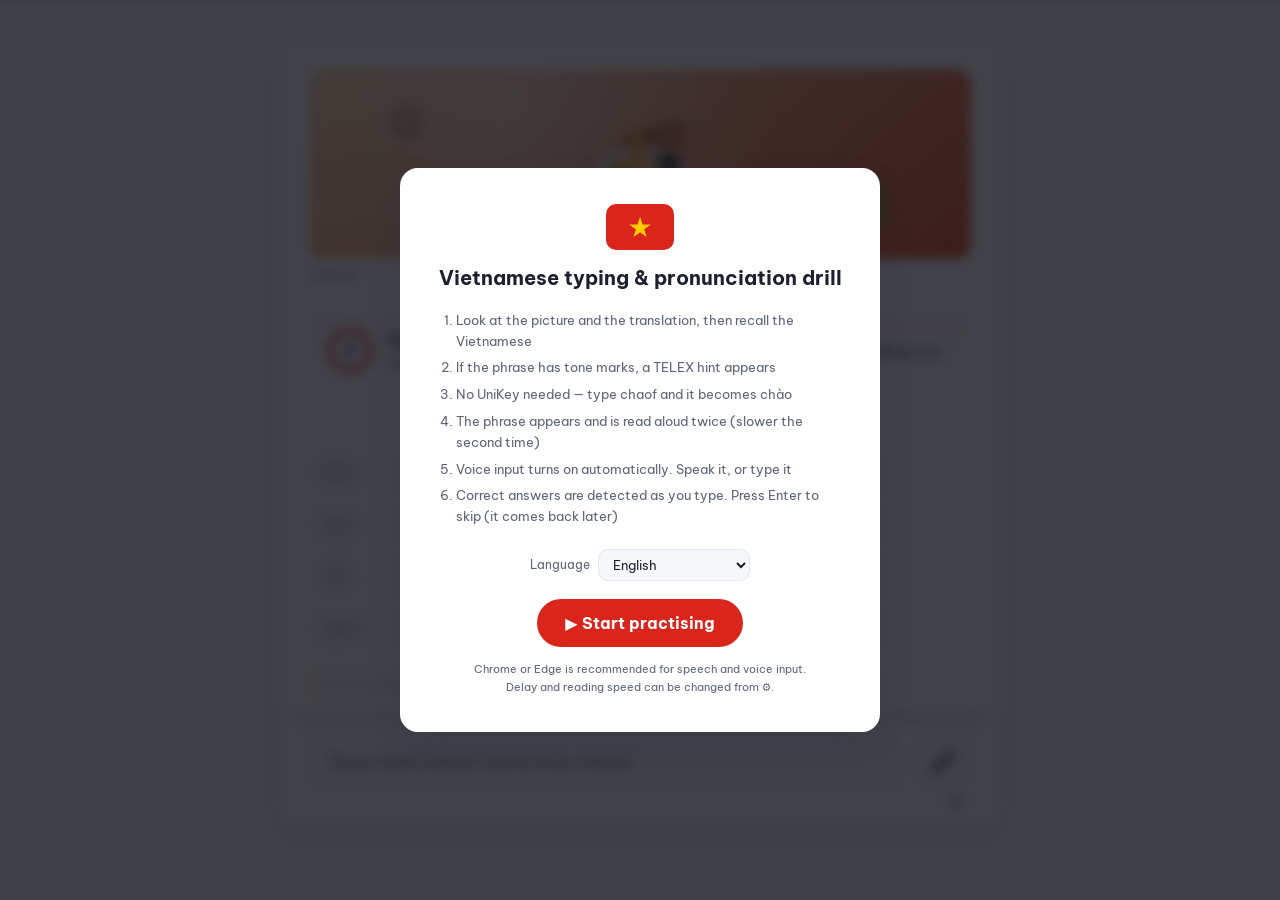
==== index.html @ 2e528f68 "UI と翻訳を11言語に対応し、既定はブラウザの言語から選ぶ 日本語話者以外も使えるようにするため、表示言語を切り替えられるように した。翻訳はベトナム語のフレーズそのものをキーにして引く。  対応言" ====
<!DOCTYPE html>
<html lang="en">
<head>
<meta charset="utf-8">
<meta name="viewport" content="width=device-width, initial-scale=1">
<title>Tiếng Việt Drill</title>
<meta name="description" content="Active-recall practice for Vietnamese phrases: TELEX hints, text-to-speech and voice input. Available in 11 languages.">
<link rel="icon" href="data:image/svg+xml,<svg xmlns='http://www.w3.org/2000/svg' viewBox='0 0 100 100'><rect width='100' height='100' rx='18' fill='%23da251d'/><text x='50' y='72' font-size='72' text-anchor='middle' fill='%23ffcd00'>★</text></svg>">
<link rel="preconnect" href="https://fonts.googleapis.com">
<link rel="preconnect" href="https://fonts.gstatic.com" crossorigin>
<link rel="stylesheet" href="https://fonts.googleapis.com/css2?family=Be+Vietnam+Pro:wght@400;600;700&display=swap">
<link rel="stylesheet" href="styles.css">
</head>
<body>

<div class="progress-track"><div class="progress-bar" id="progressBar"></div></div>

<main class="stage">
  <section class="card" id="card">

    <!-- イメージ画像 -->
    <figure class="art" id="art">
      <div class="art-scene" id="artScene"></div>
      <figcaption class="art-caption" id="artCaption"></figcaption>
    </figure>

    <!-- ベトナム語フレーズ（アクティブリコールのため遅れて表示） -->
    <div class="phrase-zone">
      <div class="recall" id="recall">
        <div class="recall-ring">
          <svg viewBox="0 0 48 48" aria-hidden="true">
            <circle class="ring-bg" cx="24" cy="24" r="20"></circle>
            <circle class="ring-fg" id="ringFg" cx="24" cy="24" r="20"></circle>
          </svg>
          <span class="recall-count" id="recallCount">5</span>
        </div>
        <div class="recall-text">
          <strong data-i18n="recallTitle"></strong>
          <span data-i18n="recallSub"></span>
        </div>
        <button class="ghost-btn" id="btnRevealNow" data-i18n="revealNow"></button>
      </div>

      <p class="phrase" id="phrase" dir="ltr" hidden></p>
    </div>

    <!-- 訳 -->
    <div class="meaning">
      <p class="ja" id="ja"></p>
    </div>

    <!-- 品詞分解 + 説明 -->
    <div class="breakdown blurred" id="breakdown">
      <ul class="words" id="words"></ul>
      <p class="note" id="note"></p>
    </div>

    <!-- 入力（スクロール中は画面下部に貼り付く） -->
    <div class="input-dock">
      <div class="input-row">
        <input id="answer" class="answer" type="text" autocomplete="off" autocorrect="off" dir="ltr"
               autocapitalize="off" spellcheck="false" data-i18n-attr="placeholder:answerPlaceholder,aria-label:answerLabel">
        <button class="mic-btn" id="btnMic" data-i18n-attr="title:micLabel,aria-label:micLabel">🎤</button>
      </div>
      <div class="telex-hint" id="telexHint" dir="ltr" hidden>
        <span class="telex-hint-label">TELEX</span>
        <code class="telex-seq" id="telexSeq"></code>
      </div>
      <div class="input-foot">
        <div class="input-status" id="inputStatus"></div>
        <button class="icon-btn" id="btnSettings" data-i18n-attr="title:settingsLabel,aria-label:settingsLabel">⚙️</button>
      </div>
    </div>

  </section>
</main>

<div class="toasts" id="toasts" aria-live="polite" aria-atomic="false"></div>

<!-- 起動ゲート（音声再生・マイク利用にはユーザー操作が必要） -->
<div class="gate" id="gate">
  <div class="gate-inner">
    <span class="flag gate-mark" aria-hidden="true">★</span>
    <h2 data-i18n="gateTitle"></h2>
    <ol class="gate-steps">
      <li data-i18n="step1"></li>
      <li data-i18n="step2"></li>
      <li data-i18n="step3"></li>
      <li data-i18n="step4"></li>
      <li data-i18n="step5"></li>
      <li data-i18n="step6"></li>
    </ol>
    <label class="gate-lang">
      <span data-i18n="setLang"></span>
      <select id="gateLang"></select>
    </label>
    <button class="primary-btn big" id="btnStart" data-i18n="start"></button>
    <p class="gate-note"><span data-i18n="gateNote1"></span><br><span data-i18n="gateNote2"></span></p>
  </div>
</div>

<!-- 設定ダイアログ -->
<dialog class="sheet" id="settings">
  <form method="dialog">
    <h2 data-i18n="setTitle"></h2>

    <div class="field">
      <span data-i18n="setLang"></span>
      <select id="setLangSelect"></select>
    </div>

    <label class="field">
      <span><span data-i18n="setDelay"></span><em id="lblDelay"></em></span>
      <input type="range" id="setDelay" min="0" max="15" step="1">
    </label>

    <label class="field">
      <span><span data-i18n="setRate1"></span><em id="lblRate1"></em></span>
      <input type="range" id="setRate1" min="0.5" max="1.2" step="0.05">
    </label>

    <label class="field">
      <span><span data-i18n="setRate2"></span><em id="lblRate2"></em></span>
      <input type="range" id="setRate2" min="0.3" max="1" step="0.05">
    </label>

    <label class="check"><input type="checkbox" id="setTelex"> <span data-i18n="setTelex"></span></label>
    <label class="check"><input type="checkbox" id="setAutoSpeak"> <span data-i18n="setAutoSpeak"></span></label>
    <label class="check"><input type="checkbox" id="setAutoListen"> <span data-i18n="setAutoListen"></span></label>
    <label class="check"><input type="checkbox" id="setVoiceAdvance"> <span data-i18n="setVoiceAdvance"></span></label>
    <label class="check"><input type="checkbox" id="setShuffle"> <span data-i18n="setShuffle"></span></label>

    <div class="field">
      <span data-i18n="setVoice"></span>
      <select id="setVoice"></select>
    </div>

    <div class="sheet-actions">
      <button class="ghost-btn" id="btnReset" type="button" data-i18n="reset"></button>
      <button class="primary-btn" value="close" data-i18n="close"></button>
    </div>
  </form>
</dialog>

<script src="js/i18n.js"></script>
<script src="js/telex.js"></script>
<script src="js/data.js"></script>
<script src="js/speech.js"></script>
<script src="js/app.js"></script>
</body>
</html>
---- styles.css ----
:root {
  --bg: #f6f7fb;
  --bg-2: #ffffff;
  --fg: #1c2030;
  --fg-dim: #5b6478;
  --line: #e3e7f0;
  --accent: #da251d;      /* ベトナム国旗の赤 */
  --accent-2: #ffcd00;    /* 星の黄 */
  --ok: #12a37c;
  --ng: #e0393e;
  --warn: #d98324;
  --shadow: 0 12px 30px rgba(24, 32, 60, .10);
  --radius: 18px;
  --pad: clamp(16px, 3vw, 28px);   /* カードの内側余白 */
}

@media (prefers-color-scheme: dark) {
  :root {
    --bg: #12141c;
    --bg-2: #1b1e29;
    --fg: #eef1f8;
    --fg-dim: #a2abc0;
    --line: #2b3040;
    --shadow: 0 12px 30px rgba(0, 0, 0, .45);
  }
}

* { box-sizing: border-box; }
[hidden] { display: none !important; }
/* 入力欄やボタンにも本文のフォントを効かせる（既定だと OS のフォームフォントになる） */
input, button, select, textarea { font-family: inherit; }

html, body {
  margin: 0;
  padding: 0;
  background: var(--bg);
  color: var(--fg);
  /* ベトナム語は Be Vietnam Pro（声調記号の設計が丁寧）、日本語は以降にフォールバック */
  font-family: "Be Vietnam Pro", "Hiragino Sans", "Noto Sans JP", "Yu Gothic UI", system-ui, -apple-system, "Segoe UI", sans-serif;
  line-height: 1.6;
}

/* 国旗マーク（絵文字の国旗は Windows で表示されないため CSS で描く） */
.flag {
  display: inline-flex; align-items: center; justify-content: center;
  background: var(--accent); color: var(--accent-2); line-height: 1;
}
.gate-mark { width: 68px; height: 46px; border-radius: 10px; font-size: 28px; }

.icon-btn {
  border: 1px solid var(--line); background: transparent; color: inherit;
  width: 30px; height: 26px; border-radius: 8px; font-size: 13px; cursor: pointer;
  display: inline-flex; align-items: center; justify-content: center;
}
.icon-btn:hover { background: var(--bg); }

.progress-track { height: 4px; background: var(--line); position: sticky; top: 0; z-index: 19; }
.progress-bar { height: 100%; width: 0; background: linear-gradient(90deg, var(--accent), var(--accent-2)); transition: width .4s ease; }

/* ---------- カード ---------- */
/* 下余白を 0 にすると、最下部まで送っても貼り付いた入力欄の位置がずれない */
.stage { padding: clamp(16px, 4vw, 36px) 16px 0; display: flex; justify-content: center; }
.card {
  width: min(720px, 100%);
  background: var(--bg-2);
  border: 1px solid var(--line);
  border-radius: var(--radius);
  box-shadow: var(--shadow);
  padding: var(--pad);
}
.card.success { box-shadow: 0 0 0 3px rgba(18, 163, 124, .35), var(--shadow); }

/* ---------- イメージ画像 ---------- */
.art { margin: 0 0 18px; }
.art-scene {
  position: relative;
  height: clamp(140px, 26vw, 190px);
  border-radius: 14px;
  background: linear-gradient(140deg, var(--c1, #ddd), var(--c2, #999));
  display: flex; align-items: center; justify-content: center;
  overflow: hidden;
}
.art-scene::after {
  content: ""; position: absolute; inset: 0;
  background: radial-gradient(circle at 30% 20%, rgba(255, 255, 255, .45), transparent 55%);
}
.art-main { font-size: clamp(56px, 12vw, 84px); filter: drop-shadow(0 6px 10px rgba(0, 0, 0, .2)); z-index: 1; }
.art-sub { position: absolute; font-size: clamp(24px, 5vw, 34px); opacity: .75; }
.art-sub-a { top: 14%; left: 12%; animation: float 5s ease-in-out infinite; }
.art-sub-b { bottom: 14%; right: 12%; animation: float 6s ease-in-out infinite reverse; }
@keyframes float { 50% { transform: translateY(-10px); } }
.art-caption { margin: 8px 2px 0; font-size: 11px; color: var(--fg-dim); letter-spacing: .08em; text-transform: uppercase; }

/* ---------- リコール & フレーズ ---------- */
.phrase-zone { min-height: 96px; display: flex; flex-direction: column; justify-content: center; }
.recall {
  display: flex; align-items: center; gap: 14px;
  border: 1px dashed var(--line); border-radius: 14px; padding: 14px 16px;
  background: linear-gradient(180deg, rgba(218, 37, 29, .05), transparent);
}
.recall-ring { position: relative; width: 48px; height: 48px; flex: none; }
.recall-ring svg { width: 48px; height: 48px; transform: rotate(-90deg); }
.ring-bg { fill: none; stroke: var(--line); stroke-width: 4; }
.ring-fg { fill: none; stroke: var(--accent); stroke-width: 4; stroke-linecap: round; }
.recall-count {
  position: absolute; inset: 0; display: flex; align-items: center; justify-content: center;
  font-size: 15px; font-weight: 700; font-variant-numeric: tabular-nums;
}
.recall-text { display: flex; flex-direction: column; flex: 1; }
.recall-text strong { font-size: 15px; }
.recall-text span { font-size: 12px; color: var(--fg-dim); }

.phrase {
  margin: 0; font-size: clamp(26px, 6vw, 40px); font-weight: 700; letter-spacing: .01em;
  white-space: pre-wrap; word-break: break-word; text-align: center;
}
.card.revealed .phrase { animation: pop .45s ease; }
@keyframes pop { from { opacity: 0; transform: translateY(10px) scale(.96); } }
.phrase .pending { color: var(--fg-dim); opacity: .55; }
.phrase .ok { color: var(--ok); }
.phrase .ng { color: var(--ng); text-decoration: underline wavy var(--ng) 1px; }
/* 声調記号だけが違うとき: 文字全体を赤で描き、声調なしの文字を緑で重ねて記号だけ赤く見せる */
.phrase .tone-ng { display: inline-block; position: relative; color: var(--ng); }
.phrase .tone-ng::after {
  content: attr(data-base);
  position: absolute; left: 0; top: 0;
  color: var(--ok);
}
.phrase.correct { color: var(--ok); }
.phrase-ipa { text-align: center; color: var(--fg-dim); margin: 4px 0 0; }

/* ---------- 入力 ---------- */
/* スクロール中はフッターのすぐ上に貼り付き、カード末尾まで来ると本来の位置に戻る */
.input-dock {
  position: sticky; bottom: 0; z-index: 15;
  margin: 18px calc(-1 * var(--pad)) calc(-1 * var(--pad));
  padding: 10px var(--pad);
  border-radius: 0 0 var(--radius) var(--radius);
  background: var(--bg-2);
  box-shadow: 0 -12px 16px -12px rgba(0, 0, 0, .35);
}
.input-row { display: flex; gap: 10px; }
.answer {
  flex: 1; padding: 14px 16px; font-size: 19px;
  border: 2px solid var(--line); border-radius: 14px;
  background: var(--bg); color: var(--fg); outline: none;
}
.answer:focus { border-color: var(--accent); background: var(--bg-2); }
.answer:disabled { opacity: .5; }
.mic-btn {
  width: 56px; flex: none; font-size: 22px; cursor: pointer;
  border: 2px solid var(--line); border-radius: 14px; background: var(--bg); color: inherit;
}
.mic-btn.on { border-color: var(--ng); animation: pulse 1.2s infinite; }
@keyframes pulse { 50% { box-shadow: 0 0 0 8px rgba(224, 57, 62, .15); } }

/* 入力欄の下に出す TELEX の打ち方 */
.telex-hint {
  display: flex; align-items: center; gap: 8px; flex-wrap: wrap;
  margin-top: 8px; animation: hintin .25s ease;
}
@keyframes hintin { from { opacity: 0; transform: translateY(-4px); } }
.telex-hint-label {
  font-size: 10px; letter-spacing: .1em; color: var(--fg-dim);
  border: 1px solid var(--line); border-radius: 999px; padding: 1px 8px;
}
.telex-seq {
  flex: 1; min-width: 0;
  font-family: ui-monospace, "SFMono-Regular", Consolas, monospace; font-size: 14px; letter-spacing: .02em;
  background: var(--bg); border: 1px solid var(--line); border-radius: 8px; padding: 4px 10px;
  white-space: pre-wrap; word-break: break-word;
}
.telex-seq .done { color: var(--ok); font-weight: 700; }
.telex-seq .rest { color: var(--fg-dim); }

.input-foot { display: flex; align-items: center; gap: 10px; }
.input-status { flex: 1; min-width: 0; min-height: 22px; font-size: 13px; color: var(--fg-dim); }
.input-status.is-ok { color: var(--ok); }
.input-status.is-ng, .input-status.is-warn { color: var(--warn); }
.input-status.is-listening { color: var(--ng); }
.input-status.is-speaking { color: var(--fg-dim); }

.ghost-btn {
  border: 1px solid var(--line); background: transparent; color: inherit;
  padding: 8px 12px; border-radius: 999px; font-size: 13px; cursor: pointer;
}
.ghost-btn:hover { background: var(--bg); border-color: var(--fg-dim); }
.primary-btn {
  border: none; background: var(--accent); color: #fff;
  padding: 10px 18px; border-radius: 999px; font-size: 14px; font-weight: 700; cursor: pointer;
}
.primary-btn.big { padding: 14px 28px; font-size: 16px; }
.primary-btn:hover { filter: brightness(1.08); }

/* ---------- 意味・品詞分解 ---------- */
.meaning { margin-top: 8px; }
.ja { margin: 0; font-size: 18px; font-weight: 600; text-align: center; }

.breakdown { margin-top: 16px; transition: filter .3s, opacity .3s; }
.breakdown.blurred { filter: blur(7px); opacity: .5; pointer-events: none; user-select: none; }
.words { list-style: none; margin: 0 0 14px; padding: 0; display: flex; flex-direction: column; gap: 8px; }
.word {
  display: grid; grid-template-columns: minmax(90px, auto) auto 1fr; align-items: baseline; gap: 6px 10px;
  padding: 8px 12px; border: 1px solid var(--line); border-radius: 12px; background: var(--bg);
}
.word-vi { font-size: 16px; font-weight: 700; }
.word-pos { font-size: 10px; color: var(--fg-dim); border: 1px solid var(--line); border-radius: 999px; padding: 1px 8px; background: var(--bg-2); }
.word-ja { font-size: 14px; }
.word-note { grid-column: 1 / -1; font-size: 12px; color: var(--fg-dim); }
.note { margin: 0; font-size: 13px; color: var(--fg-dim); background: var(--bg); border-inline-start: 3px solid var(--accent-2); padding: 10px 12px; border-radius: 0 10px 10px 0; }

/* ---------- toast ---------- */
.toasts {
  position: fixed; top: 16px; inset-inline-end: 16px; z-index: 60;
  display: flex; flex-direction: column; gap: 10px; width: min(300px, calc(100vw - 32px));
}
.toast {
  background: var(--bg-2); border: 1px solid var(--line); border-inline-start: 4px solid var(--fg-dim);
  border-radius: 12px; box-shadow: var(--shadow); padding: 12px 14px;
  animation: slidein .3s ease; transition: opacity .35s, transform .35s;
}
.toast.out { opacity: 0; transform: translateX(20px); }
@keyframes slidein { from { opacity: 0; transform: translateX(24px); } }
.toast-success { border-inline-start-color: var(--ok); }
.toast-error { border-inline-start-color: var(--ng); }
.toast-info { border-inline-start-color: #4a6cf7; }
.toast-head { display: flex; align-items: center; gap: 8px; }
.toast-icon { font-size: 16px; }
.toast-title { font-weight: 700; font-size: 14px; }
.toast-body { font-size: 13px; color: var(--fg-dim); margin-top: 6px; }
.toast-foot { font-size: 11px; color: var(--fg-dim); margin-top: 8px; }

/* ---------- 起動ゲート ---------- */
.gate {
  position: fixed; inset: 0; z-index: 80;
  background: rgba(12, 14, 22, .78); backdrop-filter: blur(6px);
  display: flex; align-items: center; justify-content: center; padding: 20px;
  transition: opacity .3s;
}
.gate.hidden { opacity: 0; pointer-events: none; }
.gate-inner {
  background: var(--bg-2); border-radius: var(--radius); padding: clamp(22px, 5vw, 36px);
  width: min(480px, 100%); text-align: center; box-shadow: var(--shadow);
}
.gate-inner h2 { margin: 12px 0 16px; font-size: 20px; }
.gate-steps { text-align: left; font-size: 13px; color: var(--fg-dim); margin: 0 0 22px; padding-left: 20px; display: flex; flex-direction: column; gap: 6px; }
.gate-steps strong { color: var(--fg); }
.gate-steps code {
  font-family: ui-monospace, "SFMono-Regular", Consolas, monospace;
  background: var(--bg); border: 1px solid var(--line); border-radius: 5px; padding: 0 5px; color: var(--fg);
}
.gate-note { font-size: 11px; color: var(--fg-dim); margin: 14px 0 0; }
.gate-lang {
  display: flex; align-items: center; justify-content: center; gap: 8px;
  font-size: 12px; color: var(--fg-dim); margin: 0 0 18px;
}
.gate-lang select {
  padding: 6px 10px; border-radius: 10px; border: 1px solid var(--line);
  background: var(--bg); color: var(--fg); font-size: 13px;
}

/* ---------- 設定 ---------- */
.sheet {
  border: 1px solid var(--line); border-radius: var(--radius); padding: 0;
  background: var(--bg-2); color: var(--fg); width: min(420px, calc(100vw - 32px)); box-shadow: var(--shadow);
}
.sheet::backdrop { background: rgba(12, 14, 22, .6); }
.sheet form { padding: 22px; display: flex; flex-direction: column; gap: 14px; }
.sheet h2 { margin: 0; font-size: 17px; }
.field { display: flex; flex-direction: column; gap: 6px; font-size: 13px; }
.field em { font-style: normal; color: var(--accent); font-weight: 700; margin-left: 8px; }
.field input[type=range] { width: 100%; accent-color: var(--accent); }
.field select { padding: 8px; border-radius: 10px; border: 1px solid var(--line); background: var(--bg); color: var(--fg); }
.check { display: flex; align-items: center; gap: 8px; font-size: 13px; }
.check input { accent-color: var(--accent); width: 16px; height: 16px; }
.sheet-actions { display: flex; justify-content: space-between; gap: 10px; margin-top: 6px; }

@media (max-width: 560px) {
  .toasts { top: 12px; right: 12px; left: 12px; width: auto; }
  .word { grid-template-columns: 1fr; }
}
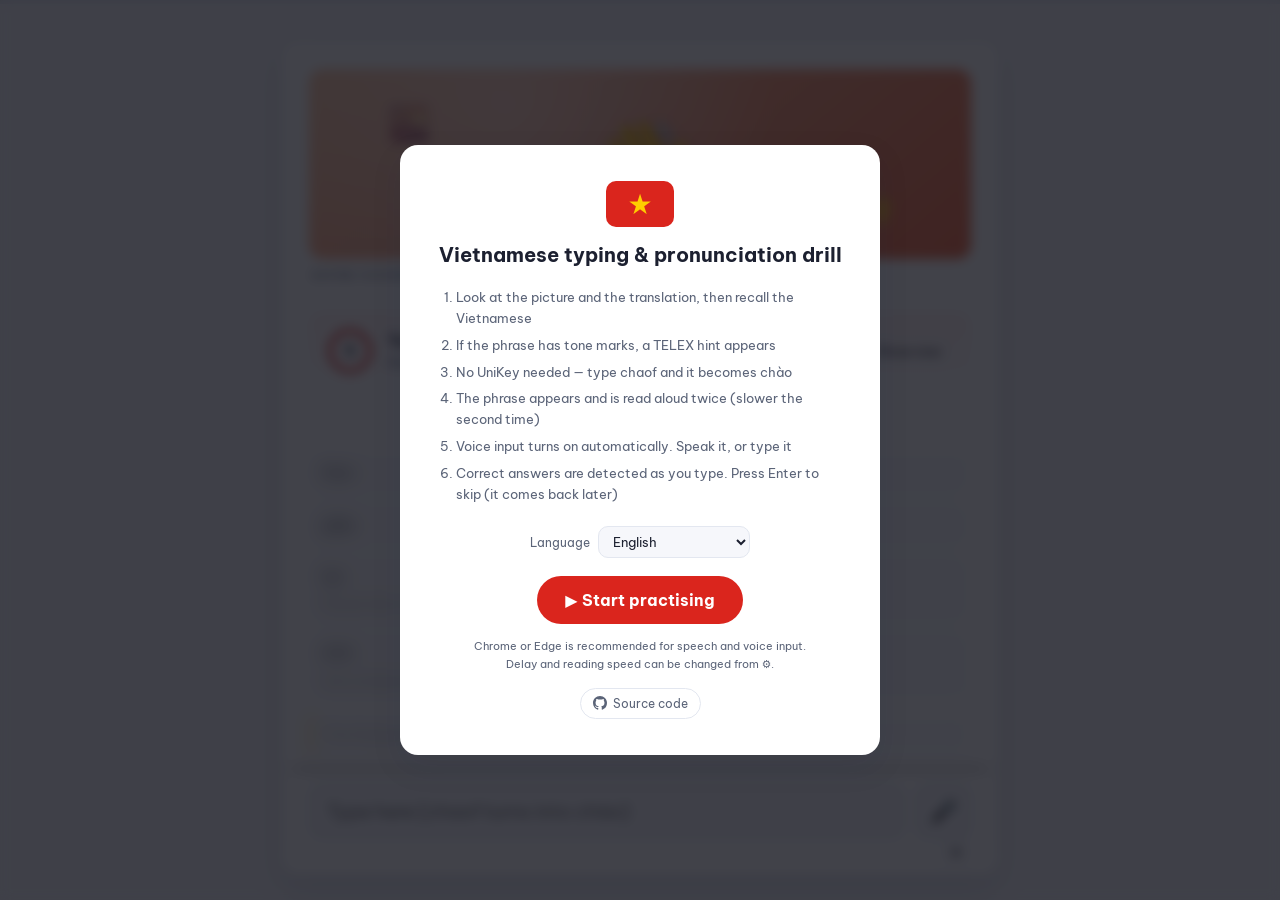
==== commit 8e934e31: "起動画面に GitHub リポジトリへのリンクを置く どこでソースを見られるのか分からなかったため、起動画面の注記の下に リンクを追加した。  - https://github.com/GitHub3" ====
--- a/index.html
+++ b/index.html
@@ -96,6 +96,10 @@
     </label>
     <button class="primary-btn big" id="btnStart" data-i18n="start"></button>
     <p class="gate-note"><span data-i18n="gateNote1"></span><br><span data-i18n="gateNote2"></span></p>
+    <a class="gate-source" href="https://github.com/GitHub30/vietnamese" target="_blank" rel="noopener noreferrer">
+      <svg viewBox="0 0 16 16" width="14" height="14" aria-hidden="true" fill="currentColor"><path d="M8 0C3.58 0 0 3.58 0 8c0 3.54 2.29 6.53 5.47 7.59.4.07.55-.17.55-.38 0-.19-.01-.82-.01-1.49-2.01.37-2.53-.49-2.69-.94-.09-.23-.48-.94-.82-1.13-.28-.15-.68-.52-.01-.53.63-.01 1.08.58 1.23.82.72 1.21 1.87.87 2.33.66.07-.52.28-.87.51-1.07-1.78-.2-3.64-.89-3.64-3.95 0-.87.31-1.59.82-2.15-.08-.2-.36-1.02.08-2.12 0 0 .67-.21 2.2.82.64-.18 1.32-.27 2-.27.68 0 1.36.09 2 .27 1.53-1.04 2.2-.82 2.2-.82.44 1.1.16 1.92.08 2.12.51.56.82 1.27.82 2.15 0 3.07-1.87 3.75-3.65 3.95.29.25.54.73.54 1.48 0 1.07-.01 1.93-.01 2.2 0 .21.15.46.55.38A8.012 8.012 0 0 0 16 8c0-4.42-3.58-8-8-8Z"></path></svg>
+      <span data-i18n="source"></span>
+    </a>
   </div>
 </div>
 
--- a/styles.css
+++ b/styles.css
@@ -119,9 +119,9 @@
 .phrase .pending { color: var(--fg-dim); opacity: .55; }
 .phrase .ok { color: var(--ok); }
 .phrase .ng { color: var(--ng); text-decoration: underline wavy var(--ng) 1px; }
-/* 声調記号だけが違うとき: 文字全体を赤で描き、声調なしの文字を緑で重ねて記号だけ赤く見せる */
-.phrase .tone-ng { display: inline-block; position: relative; color: var(--ng); }
-.phrase .tone-ng::after {
+/* 記号だけが違うとき: 文字全体を赤で描き、合っている部分を緑で重ねて記号だけ赤く見せる */
+.phrase .mark-ng { display: inline-block; position: relative; color: var(--ng); }
+.phrase .mark-ng::after {
   content: attr(data-base);
   position: absolute; left: 0; top: 0;
   color: var(--ok);
@@ -227,7 +227,7 @@
 .toast-head { display: flex; align-items: center; gap: 8px; }
 .toast-icon { font-size: 16px; }
 .toast-title { font-weight: 700; font-size: 14px; }
-.toast-body { font-size: 13px; color: var(--fg-dim); margin-top: 6px; }
+.toast-body { font-size: 13px; color: var(--fg-dim); margin-top: 6px; white-space: pre-line; overflow-wrap: anywhere; }
 .toast-foot { font-size: 11px; color: var(--fg-dim); margin-top: 8px; }
 
 /* ---------- 起動ゲート ---------- */
@@ -250,6 +250,13 @@
   background: var(--bg); border: 1px solid var(--line); border-radius: 5px; padding: 0 5px; color: var(--fg);
 }
 .gate-note { font-size: 11px; color: var(--fg-dim); margin: 14px 0 0; }
+.gate-source {
+  display: inline-flex; align-items: center; gap: 6px; margin-top: 14px;
+  font-size: 12px; color: var(--fg-dim); text-decoration: none;
+  border: 1px solid var(--line); border-radius: 999px; padding: 5px 12px;
+}
+.gate-source:hover { color: var(--fg); border-color: var(--fg-dim); background: var(--bg); }
+.gate-source svg { flex: none; }
 .gate-lang {
   display: flex; align-items: center; justify-content: center; gap: 8px;
   font-size: 12px; color: var(--fg-dim); margin: 0 0 18px;
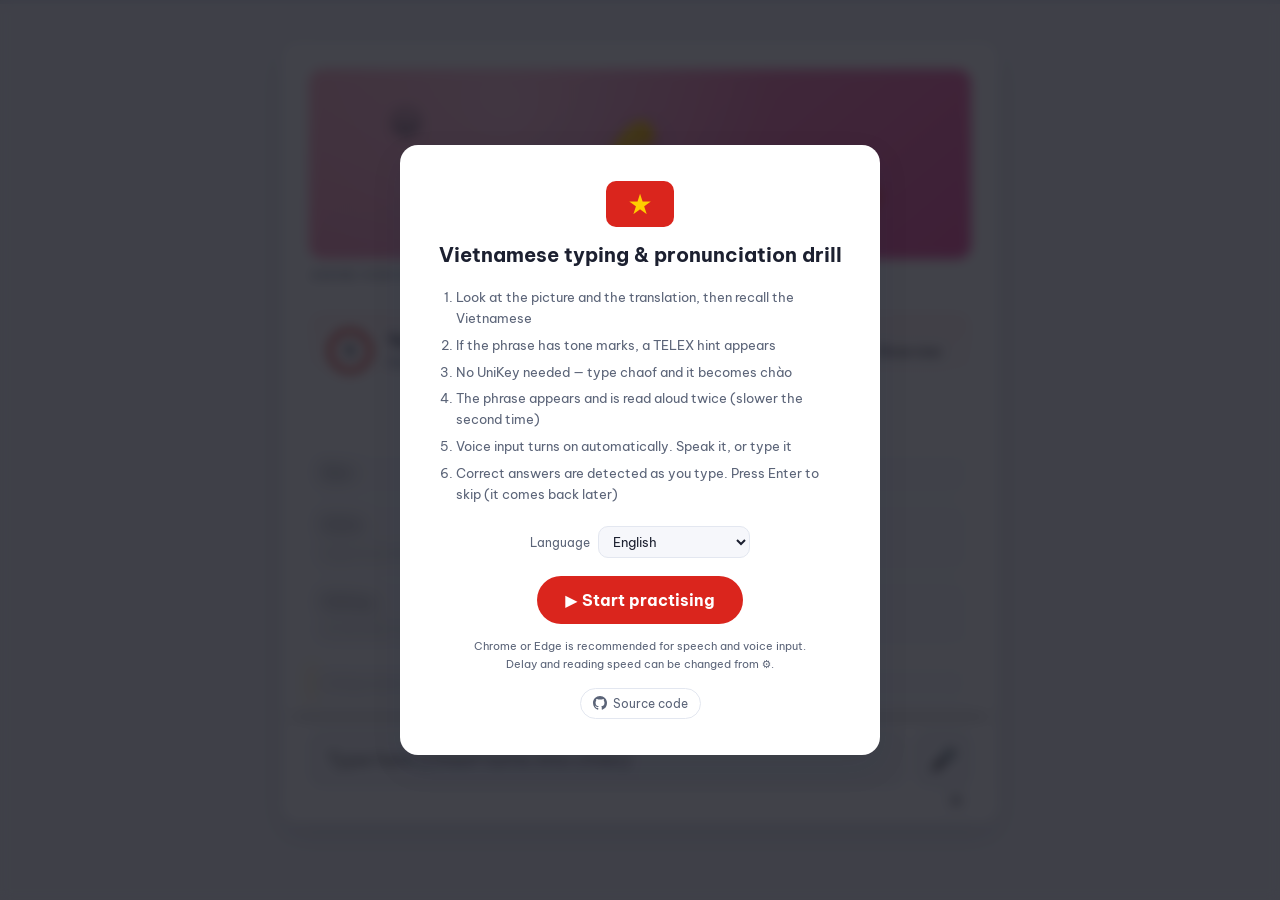
==== commit 4fab1c2f: "SEO を整え、独自ドメイン hocviet.vn で公開する 表示テキストがすべて JS 生成で、HTML には文字が1つも無い状態だった。 クローラが JS を実行しなければ空ページに見えるため、" ====
--- a/index.html
+++ b/index.html
@@ -3,15 +3,105 @@
 <head>
 <meta charset="utf-8">
 <meta name="viewport" content="width=device-width, initial-scale=1">
-<title>Tiếng Việt Drill</title>
-<meta name="description" content="Active-recall practice for Vietnamese phrases: TELEX hints, text-to-speech and voice input. Available in 11 languages.">
+<title>Tiếng Việt Drill — Vietnamese typing and pronunciation practice</title>
+<meta name="description" content="Free Vietnamese typing practice in the browser. Type TELEX without UniKey, get tone-mark hints, hear every phrase read aloud twice and check your pronunciation by voice. 20 everyday phrases with word-by-word breakdowns, in 11 languages.">
+<link rel="canonical" href="https://hocviet.vn/" id="canonical">
+<meta name="theme-color" content="#da251d">
+<meta name="color-scheme" content="light dark">
+
+<meta property="og:type" content="website">
+<meta property="og:site_name" content="Tiếng Việt Drill">
+<meta property="og:title" content="Tiếng Việt Drill — Vietnamese typing and pronunciation practice">
+<meta property="og:description" content="Type TELEX without UniKey, get tone-mark hints, hear each phrase twice and check your pronunciation by voice. 20 everyday phrases in 11 languages.">
+<meta property="og:url" content="https://hocviet.vn/" id="ogUrl">
+<meta property="og:locale" content="en_US" id="ogLocale">
+<meta property="og:locale:alternate" content="es_ES">
+<meta property="og:locale:alternate" content="pt_BR">
+<meta property="og:locale:alternate" content="fr_FR">
+<meta property="og:locale:alternate" content="de_DE">
+<meta property="og:locale:alternate" content="ja_JP">
+<meta property="og:locale:alternate" content="id_ID">
+<meta property="og:locale:alternate" content="ko_KR">
+<meta property="og:locale:alternate" content="th_TH">
+<meta property="og:locale:alternate" content="ar_AR">
+<meta property="og:locale:alternate" content="zh_CN">
+<meta name="twitter:card" content="summary">
+<meta name="twitter:title" content="Tiếng Việt Drill — Vietnamese typing and pronunciation practice">
+<meta name="twitter:description" content="Type TELEX without UniKey, get tone-mark hints, hear each phrase twice and check your pronunciation by voice.">
+
+<link rel="alternate" hreflang="x-default" href="https://hocviet.vn/">
+<link rel="alternate" hreflang="en" href="https://hocviet.vn/?lang=en">
+<link rel="alternate" hreflang="es" href="https://hocviet.vn/?lang=es">
+<link rel="alternate" hreflang="pt" href="https://hocviet.vn/?lang=pt">
+<link rel="alternate" hreflang="fr" href="https://hocviet.vn/?lang=fr">
+<link rel="alternate" hreflang="de" href="https://hocviet.vn/?lang=de">
+<link rel="alternate" hreflang="ja" href="https://hocviet.vn/?lang=ja">
+<link rel="alternate" hreflang="id" href="https://hocviet.vn/?lang=id">
+<link rel="alternate" hreflang="ko" href="https://hocviet.vn/?lang=ko">
+<link rel="alternate" hreflang="th" href="https://hocviet.vn/?lang=th">
+<link rel="alternate" hreflang="ar" href="https://hocviet.vn/?lang=ar">
+<link rel="alternate" hreflang="zh" href="https://hocviet.vn/?lang=zh">
+
 <link rel="icon" href="data:image/svg+xml,<svg xmlns='http://www.w3.org/2000/svg' viewBox='0 0 100 100'><rect width='100' height='100' rx='18' fill='%23da251d'/><text x='50' y='72' font-size='72' text-anchor='middle' fill='%23ffcd00'>★</text></svg>">
 <link rel="preconnect" href="https://fonts.googleapis.com">
 <link rel="preconnect" href="https://fonts.gstatic.com" crossorigin>
 <link rel="stylesheet" href="https://fonts.googleapis.com/css2?family=Be+Vietnam+Pro:wght@400;600;700&display=swap">
 <link rel="stylesheet" href="styles.css">
+
+<script type="application/ld+json">
+{
+  "@context": "https://schema.org",
+  "@type": "WebApplication",
+  "name": "Tiếng Việt Drill",
+  "url": "https://hocviet.vn/",
+  "description": "Active-recall practice for Vietnamese phrases: TELEX input without UniKey, tone-mark hints, text-to-speech and voice input.",
+  "applicationCategory": "EducationalApplication",
+  "operatingSystem": "Any (web browser)",
+  "browserRequirements": "Requires JavaScript. Speech recognition needs Chrome or Edge.",
+  "isAccessibleForFree": true,
+  "offers": { "@type": "Offer", "price": "0", "priceCurrency": "USD" },
+  "inLanguage": ["en", "es", "pt", "fr", "de", "ja", "id", "ko", "th", "ar", "zh"],
+  "teaches": "Vietnamese phrases, TELEX typing and tone marks",
+  "about": { "@type": "Language", "name": "Vietnamese", "alternateName": "Tiếng Việt" },
+  "codeRepository": "https://github.com/GitHub30/vietnamese",
+  "license": "https://github.com/GitHub30/vietnamese"
+}
+</script>
 </head>
 <body>
+
+<noscript>
+  <section class="noscript">
+    <h2>Vietnamese phrases in this drill</h2>
+    <p>Tiếng Việt Drill is a browser app for practising Vietnamese typing and pronunciation.
+      It shows a picture and a translation first, you recall the phrase, then it appears, is read aloud
+      twice and you type it — with TELEX converted automatically, so no UniKey is needed.
+      Turn JavaScript on to practise. The 20 phrases it covers are listed below, with the keys to type them.</p>
+    <ol>
+      <li><b lang="vi">Xin chào!</b> — Hello! <span class="ns-keys">TELEX: Xin chaof!</span></li>
+      <li><b lang="vi">Cảm ơn bạn nhiều.</b> — Thank you very much. <span class="ns-keys">TELEX: Camr own banj nhieeuf.</span></li>
+      <li><b lang="vi">Tôi tên là Nam.</b> — My name is Nam. <span class="ns-keys">TELEX: Tooi teen laf Nam.</span></li>
+      <li><b lang="vi">Bạn khỏe không?</b> — How are you? <span class="ns-keys">TELEX: Banj khoer khoong?</span></li>
+      <li><b lang="vi">Tôi là người Nhật.</b> — I am Japanese. <span class="ns-keys">TELEX: Tooi laf nguowif Nhaatj.</span></li>
+      <li><b lang="vi">Rất vui được gặp bạn.</b> — Nice to meet you. <span class="ns-keys">TELEX: Raats vui dduowcj gawpj banj.</span></li>
+      <li><b lang="vi">Cho tôi một ly cà phê sữa đá.</b> — One iced milk coffee, please. <span class="ns-keys">TELEX: Cho tooi mootj ly caf phee suwax ddas.</span></li>
+      <li><b lang="vi">Cái này giá bao nhiêu?</b> — How much is this? <span class="ns-keys">TELEX: Cais nayf gias bao nhieeu?</span></li>
+      <li><b lang="vi">Tôi không hiểu.</b> — I don't understand. <span class="ns-keys">TELEX: Tooi khoong hieeur.</span></li>
+      <li><b lang="vi">Xin lỗi, nhà vệ sinh ở đâu?</b> — Excuse me, where is the toilet? <span class="ns-keys">TELEX: Xin looix, nhaf veej sinh owr ddaau?</span></li>
+      <li><b lang="vi">Món này rất ngon.</b> — This dish is delicious. <span class="ns-keys">TELEX: Mons nayf raats ngon.</span></li>
+      <li><b lang="vi">Hẹn gặp lại nhé!</b> — See you again! <span class="ns-keys">TELEX: Henj gawpj laij nhes!</span></li>
+      <li><b lang="vi">Tôi muốn học tiếng Việt.</b> — I want to learn Vietnamese. <span class="ns-keys">TELEX: Tooi muoons hocj tieengs Vieetj.</span></li>
+      <li><b lang="vi">Hôm nay trời đẹp quá!</b> — The weather is lovely today! <span class="ns-keys">TELEX: Hoom nay trowif ddepj quas!</span></li>
+      <li><b lang="vi">Bạn nói tiếng Anh được không?</b> — Can you speak English? <span class="ns-keys">TELEX: Banj nois tieengs Anh dduowcj khoong?</span></li>
+      <li><b lang="vi">Tôi bị lạc đường.</b> — I am lost. <span class="ns-keys">TELEX: Tooi bij lacj dduowngf.</span></li>
+      <li><b lang="vi">Làm ơn nói chậm hơn.</b> — Please speak more slowly. <span class="ns-keys">TELEX: Lamf own nois chaamj hown.</span></li>
+      <li><b lang="vi">Tôi sống ở Hà Nội.</b> — I live in Hanoi. <span class="ns-keys">TELEX: Tooi soongs owr Haf Nooij.</span></li>
+      <li><b lang="vi">Ngày mai tôi đi làm.</b> — Tomorrow I go to work. <span class="ns-keys">TELEX: Ngayf mai tooi ddi lamf.</span></li>
+      <li><b lang="vi">Chúc ngủ ngon!</b> — Good night! <span class="ns-keys">TELEX: Chucs ngur ngon!</span></li>
+    </ol>
+    <p><a href="https://github.com/GitHub30/vietnamese">Source code on GitHub</a></p>
+  </section>
+</noscript>
 
 <div class="progress-track"><div class="progress-bar" id="progressBar"></div></div>
 
@@ -35,10 +125,10 @@
           <span class="recall-count" id="recallCount">5</span>
         </div>
         <div class="recall-text">
-          <strong data-i18n="recallTitle"></strong>
-          <span data-i18n="recallSub"></span>
+          <strong data-i18n="recallTitle">Try to recall it</strong>
+          <span data-i18n="recallSub">How do you say it in Vietnamese? Type it now if you already know</span>
         </div>
-        <button class="ghost-btn" id="btnRevealNow" data-i18n="revealNow"></button>
+        <button class="ghost-btn" id="btnRevealNow" data-i18n="revealNow">Show now</button>
       </div>
 
       <p class="phrase" id="phrase" dir="ltr" hidden></p>
@@ -81,24 +171,24 @@
 <div class="gate" id="gate">
   <div class="gate-inner">
     <span class="flag gate-mark" aria-hidden="true">★</span>
-    <h2 data-i18n="gateTitle"></h2>
+    <h1 data-i18n="gateTitle">Vietnamese typing &amp; pronunciation drill</h1>
     <ol class="gate-steps">
-      <li data-i18n="step1"></li>
-      <li data-i18n="step2"></li>
-      <li data-i18n="step3"></li>
-      <li data-i18n="step4"></li>
-      <li data-i18n="step5"></li>
-      <li data-i18n="step6"></li>
+      <li data-i18n="step1">Look at the picture and the translation, then recall the Vietnamese</li>
+      <li data-i18n="step2">If the phrase has tone marks, a TELEX hint appears</li>
+      <li data-i18n="step3">No UniKey needed — type chaof and it becomes chào</li>
+      <li data-i18n="step4">The phrase appears and is read aloud twice (slower the second time)</li>
+      <li data-i18n="step5">Voice input turns on automatically. Speak it, or type it</li>
+      <li data-i18n="step6">Correct answers are detected as you type. Press Enter to skip (it comes back later)</li>
     </ol>
     <label class="gate-lang">
-      <span data-i18n="setLang"></span>
+      <span data-i18n="setLang">Language</span>
       <select id="gateLang"></select>
     </label>
-    <button class="primary-btn big" id="btnStart" data-i18n="start"></button>
-    <p class="gate-note"><span data-i18n="gateNote1"></span><br><span data-i18n="gateNote2"></span></p>
+    <button class="primary-btn big" id="btnStart" data-i18n="start">▶ Start practising</button>
+    <p class="gate-note"><span data-i18n="gateNote1">Chrome or Edge is recommended for speech and voice input.</span><br><span data-i18n="gateNote2">Delay and reading speed can be changed from ⚙️.</span></p>
     <a class="gate-source" href="https://github.com/GitHub30/vietnamese" target="_blank" rel="noopener noreferrer">
       <svg viewBox="0 0 16 16" width="14" height="14" aria-hidden="true" fill="currentColor"><path d="M8 0C3.58 0 0 3.58 0 8c0 3.54 2.29 6.53 5.47 7.59.4.07.55-.17.55-.38 0-.19-.01-.82-.01-1.49-2.01.37-2.53-.49-2.69-.94-.09-.23-.48-.94-.82-1.13-.28-.15-.68-.52-.01-.53.63-.01 1.08.58 1.23.82.72 1.21 1.87.87 2.33.66.07-.52.28-.87.51-1.07-1.78-.2-3.64-.89-3.64-3.95 0-.87.31-1.59.82-2.15-.08-.2-.36-1.02.08-2.12 0 0 .67-.21 2.2.82.64-.18 1.32-.27 2-.27.68 0 1.36.09 2 .27 1.53-1.04 2.2-.82 2.2-.82.44 1.1.16 1.92.08 2.12.51.56.82 1.27.82 2.15 0 3.07-1.87 3.75-3.65 3.95.29.25.54.73.54 1.48 0 1.07-.01 1.93-.01 2.2 0 .21.15.46.55.38A8.012 8.012 0 0 0 16 8c0-4.42-3.58-8-8-8Z"></path></svg>
-      <span data-i18n="source"></span>
+      <span data-i18n="source">Source code</span>
     </a>
   </div>
 </div>
@@ -106,42 +196,42 @@
 <!-- 設定ダイアログ -->
 <dialog class="sheet" id="settings">
   <form method="dialog">
-    <h2 data-i18n="setTitle"></h2>
+    <h2 data-i18n="setTitle">Settings</h2>
 
     <div class="field">
-      <span data-i18n="setLang"></span>
+      <span data-i18n="setLang">Language</span>
       <select id="setLangSelect"></select>
     </div>
 
     <label class="field">
-      <span><span data-i18n="setDelay"></span><em id="lblDelay"></em></span>
+      <span><span data-i18n="setDelay">Delay before the phrase appears</span><em id="lblDelay"></em></span>
       <input type="range" id="setDelay" min="0" max="15" step="1">
     </label>
 
     <label class="field">
-      <span><span data-i18n="setRate1"></span><em id="lblRate1"></em></span>
+      <span><span data-i18n="setRate1">Reading speed (1st time)</span><em id="lblRate1"></em></span>
       <input type="range" id="setRate1" min="0.5" max="1.2" step="0.05">
     </label>
 
     <label class="field">
-      <span><span data-i18n="setRate2"></span><em id="lblRate2"></em></span>
+      <span><span data-i18n="setRate2">Reading speed (2nd time, slower)</span><em id="lblRate2"></em></span>
       <input type="range" id="setRate2" min="0.3" max="1" step="0.05">
     </label>
 
-    <label class="check"><input type="checkbox" id="setTelex"> <span data-i18n="setTelex"></span></label>
-    <label class="check"><input type="checkbox" id="setAutoSpeak"> <span data-i18n="setAutoSpeak"></span></label>
-    <label class="check"><input type="checkbox" id="setAutoListen"> <span data-i18n="setAutoListen"></span></label>
-    <label class="check"><input type="checkbox" id="setVoiceAdvance"> <span data-i18n="setVoiceAdvance"></span></label>
-    <label class="check"><input type="checkbox" id="setShuffle"> <span data-i18n="setShuffle"></span></label>
+    <label class="check"><input type="checkbox" id="setTelex"> <span data-i18n="setTelex">Convert TELEX automatically (no UniKey needed)</span></label>
+    <label class="check"><input type="checkbox" id="setAutoSpeak"> <span data-i18n="setAutoSpeak">Read the phrase aloud twice when it appears</span></label>
+    <label class="check"><input type="checkbox" id="setAutoListen"> <span data-i18n="setAutoListen">Switch to voice input after reading</span></label>
+    <label class="check"><input type="checkbox" id="setVoiceAdvance"> <span data-i18n="setVoiceAdvance">Move on when the pronunciation is correct</span></label>
+    <label class="check"><input type="checkbox" id="setShuffle"> <span data-i18n="setShuffle">Shuffle the order</span></label>
 
     <div class="field">
-      <span data-i18n="setVoice"></span>
+      <span data-i18n="setVoice">Vietnamese voice</span>
       <select id="setVoice"></select>
     </div>
 
     <div class="sheet-actions">
-      <button class="ghost-btn" id="btnReset" type="button" data-i18n="reset"></button>
-      <button class="primary-btn" value="close" data-i18n="close"></button>
+      <button class="ghost-btn" id="btnReset" type="button" data-i18n="reset">Reset progress</button>
+      <button class="primary-btn" value="close" data-i18n="close">Close</button>
     </div>
   </form>
 </dialog>
--- a/styles.css
+++ b/styles.css
@@ -57,6 +57,19 @@
 .progress-track { height: 4px; background: var(--line); position: sticky; top: 0; z-index: 19; }
 .progress-bar { height: 100%; width: 0; background: linear-gradient(90deg, var(--accent), var(--accent-2)); transition: width .4s ease; }
 
+/* JS 無しのときだけ表示される案内 */
+.noscript {
+  max-width: 720px; margin: 0 auto; padding: 24px 16px;
+  font-size: 14px; line-height: 1.7;
+}
+.noscript h2 { font-size: 18px; margin: 0 0 10px; }
+.noscript ol { padding-inline-start: 22px; }
+.noscript li { margin-bottom: 6px; }
+.ns-keys {
+  font-family: ui-monospace, "SFMono-Regular", Consolas, monospace;
+  font-size: 12px; color: var(--fg-dim);
+}
+
 /* ---------- カード ---------- */
 /* 下余白を 0 にすると、最下部まで送っても貼り付いた入力欄の位置がずれない */
 .stage { padding: clamp(16px, 4vw, 36px) 16px 0; display: flex; justify-content: center; }
@@ -242,7 +255,7 @@
   background: var(--bg-2); border-radius: var(--radius); padding: clamp(22px, 5vw, 36px);
   width: min(480px, 100%); text-align: center; box-shadow: var(--shadow);
 }
-.gate-inner h2 { margin: 12px 0 16px; font-size: 20px; }
+.gate-inner h1 { margin: 12px 0 16px; font-size: 20px; }
 .gate-steps { text-align: left; font-size: 13px; color: var(--fg-dim); margin: 0 0 22px; padding-left: 20px; display: flex; flex-direction: column; gap: 6px; }
 .gate-steps strong { color: var(--fg); }
 .gate-steps code {
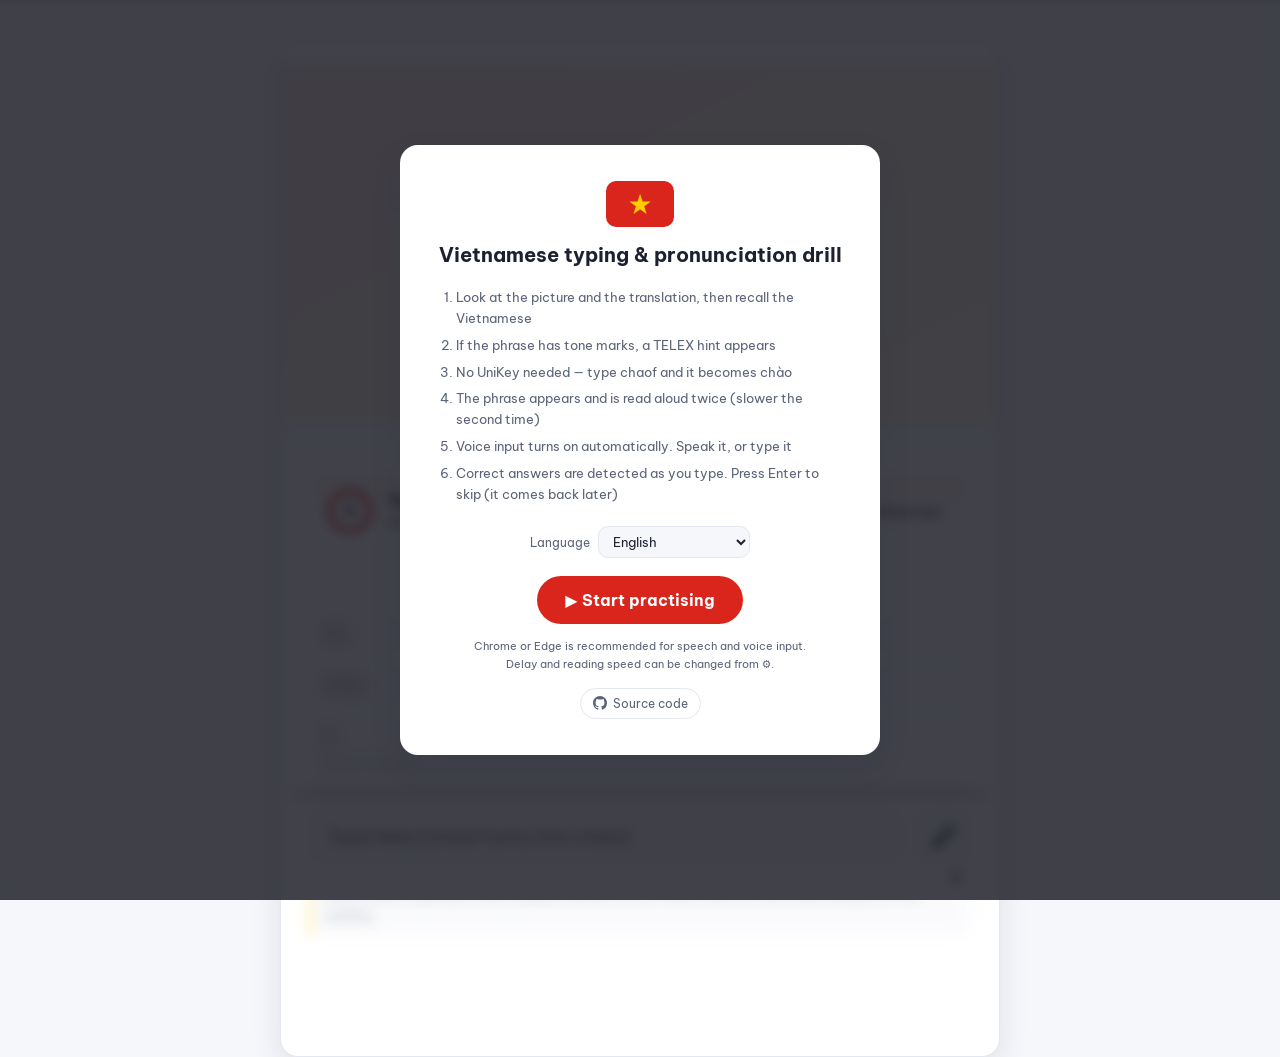
==== commit 40194a5d: "イメージ画像をフレーズから組み立てた URL で表示する 絵文字を並べたシーンをやめ、フレーズごとの写真を出すようにした。 画像の指定をデータに持たせず、ベトナム語のフレーズから URL を作る。  " ====
--- a/index.html
+++ b/index.html
@@ -108,10 +108,9 @@
 <main class="stage">
   <section class="card" id="card">
 
-    <!-- イメージ画像 -->
+    <!-- イメージ画像（URL はフレーズから組み立てる） -->
     <figure class="art" id="art">
-      <div class="art-scene" id="artScene"></div>
-      <figcaption class="art-caption" id="artCaption"></figcaption>
+      <img class="art-img" id="artImg" alt="" decoding="async">
     </figure>
 
     <!-- ベトナム語フレーズ（アクティブリコールのため遅れて表示） -->
--- a/styles.css
+++ b/styles.css
@@ -57,6 +57,12 @@
 .progress-track { height: 4px; background: var(--line); position: sticky; top: 0; z-index: 19; }
 .progress-bar { height: 100%; width: 0; background: linear-gradient(90deg, var(--accent), var(--accent-2)); transition: width .4s ease; }
 
+/* 404 ページ（すぐトップへ飛ぶので、ちらっと見えるだけ） */
+.notfound { text-align: center; margin-top: 10vh; }
+.notfound h1 { font-size: 20px; margin: 12px 0 8px; }
+.notfound p { margin: 6px 0; color: var(--fg-dim); font-size: 14px; }
+.notfound a { text-decoration: none; display: inline-block; margin-top: 10px; }
+
 /* JS 無しのときだけ表示される案内 */
 .noscript {
   max-width: 720px; margin: 0 auto; padding: 24px 16px;
@@ -84,25 +90,22 @@
 .card.success { box-shadow: 0 0 0 3px rgba(18, 163, 124, .35), var(--shadow); }
 
 /* ---------- イメージ画像 ---------- */
-.art { margin: 0 0 18px; }
-.art-scene {
-  position: relative;
-  height: clamp(140px, 26vw, 190px);
-  border-radius: 14px;
-  background: linear-gradient(140deg, var(--c1, #ddd), var(--c2, #999));
-  display: flex; align-items: center; justify-content: center;
-  overflow: hidden;
-}
-.art-scene::after {
-  content: ""; position: absolute; inset: 0;
-  background: radial-gradient(circle at 30% 20%, rgba(255, 255, 255, .45), transparent 55%);
-}
-.art-main { font-size: clamp(56px, 12vw, 84px); filter: drop-shadow(0 6px 10px rgba(0, 0, 0, .2)); z-index: 1; }
-.art-sub { position: absolute; font-size: clamp(24px, 5vw, 34px); opacity: .75; }
-.art-sub-a { top: 14%; left: 12%; animation: float 5s ease-in-out infinite; }
-.art-sub-b { bottom: 14%; right: 12%; animation: float 6s ease-in-out infinite reverse; }
-@keyframes float { 50% { transform: translateY(-10px); } }
-.art-caption { margin: 8px 2px 0; font-size: 11px; color: var(--fg-dim); letter-spacing: .08em; text-transform: uppercase; }
+/* カードの余白を打ち消して上端いっぱいに出す */
+.art { margin: calc(-1 * var(--pad)) calc(-1 * var(--pad)) 18px; }
+.art-img {
+  display: block; width: 100%;
+  aspect-ratio: 16 / 9;
+  /* 画面が低いときは、フレーズと訳が入力欄の裏に隠れないところまで縮める */
+  max-height: max(160px, calc(100vh - 350px));
+  object-fit: cover;
+  /* カード上端に接するので、角丸は枠線の内側に合わせる */
+  border-radius: calc(var(--radius) - 1px) calc(var(--radius) - 1px) 0 0;
+  background: var(--bg);          /* 読み込み中・失敗時の下地 */
+  animation: artin .35s ease;
+}
+@keyframes artin { from { opacity: 0; } }
+/* 画像が無いフレーズでも高さが崩れないようにする */
+.art-img.missing { object-fit: contain; opacity: .35; }
 
 /* ---------- リコール & フレーズ ---------- */
 .phrase-zone { min-height: 96px; display: flex; flex-direction: column; justify-content: center; }
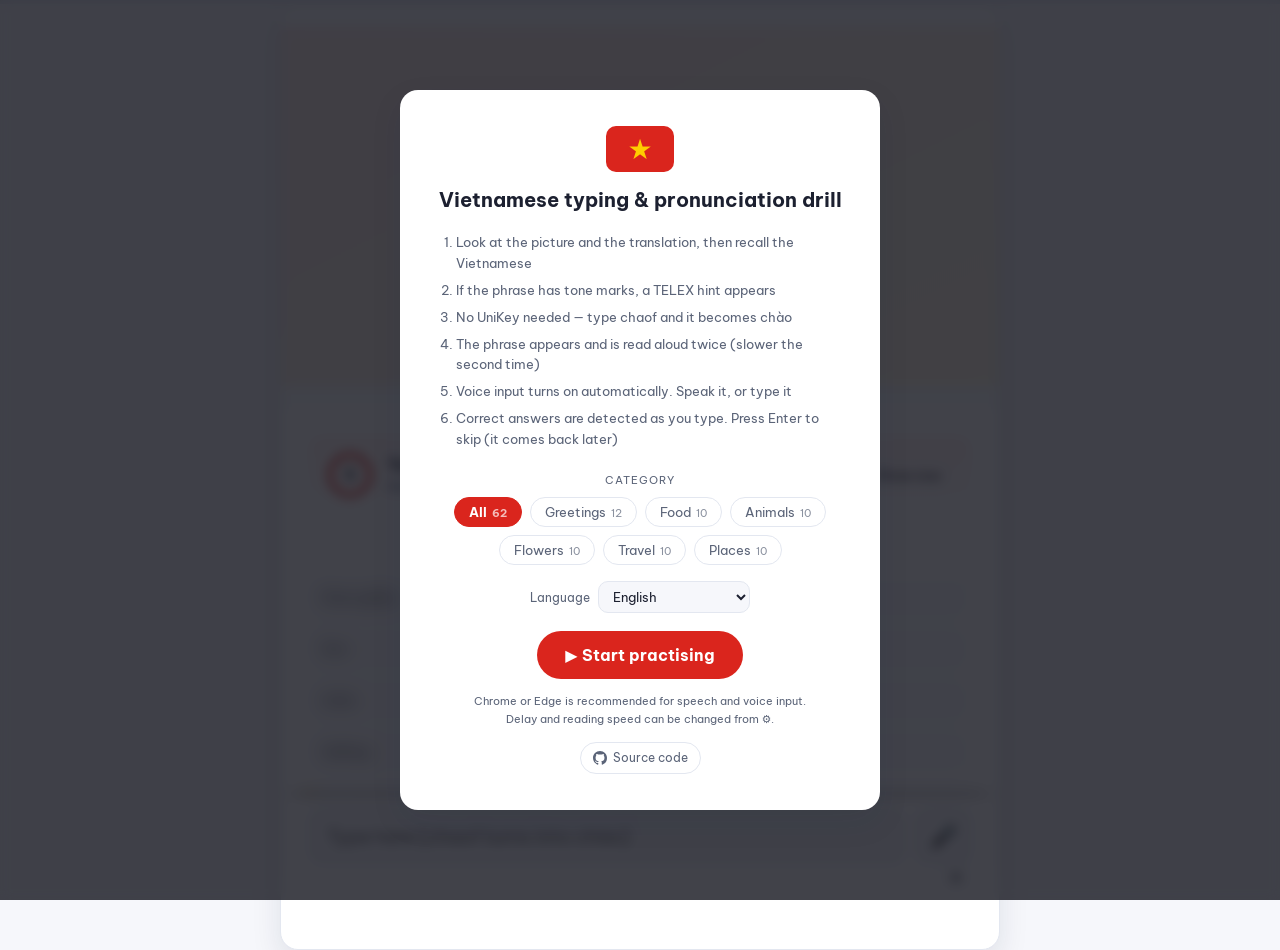
==== commit 876db11b: "カテゴリを選べるようにし、フレーズを 62 件に増やす 学びたい分野から練習できるように、あいさつ・食べ物・動物・花・旅行・ 地名の 6 カテゴリを用意した。既存 20 件にはカテゴリが偏っていた （" ====
--- a/index.html
+++ b/index.html
@@ -179,6 +179,11 @@
       <li data-i18n="step5">Voice input turns on automatically. Speak it, or type it</li>
       <li data-i18n="step6">Correct answers are detected as you type. Press Enter to skip (it comes back later)</li>
     </ol>
+    <div class="gate-cats">
+      <span class="gate-cats-label" data-i18n="setCategory">Category</span>
+      <div class="chips" id="gateCats"></div>
+    </div>
+
     <label class="gate-lang">
       <span data-i18n="setLang">Language</span>
       <select id="gateLang"></select>
@@ -198,6 +203,11 @@
     <h2 data-i18n="setTitle">Settings</h2>
 
     <div class="field">
+      <span data-i18n="setCategory">Category</span>
+      <select id="setCatSelect"></select>
+    </div>
+
+    <div class="field">
       <span data-i18n="setLang">Language</span>
       <select id="setLangSelect"></select>
     </div>
--- a/styles.css
+++ b/styles.css
@@ -78,7 +78,7 @@
 
 /* ---------- カード ---------- */
 /* 下余白を 0 にすると、最下部まで送っても貼り付いた入力欄の位置がずれない */
-.stage { padding: clamp(16px, 4vw, 36px) 16px 0; display: flex; justify-content: center; }
+.stage { padding: 0 16px; display: flex; justify-content: center; }
 .card {
   width: min(720px, 100%);
   background: var(--bg-2);
@@ -273,6 +273,21 @@
 }
 .gate-source:hover { color: var(--fg); border-color: var(--fg-dim); background: var(--bg); }
 .gate-source svg { flex: none; }
+/* カテゴリ選択（練習中は画面を占有しないよう起動画面に置く） */
+.gate-cats { margin: 0 0 16px; }
+.gate-cats-label {
+  display: block; font-size: 11px; letter-spacing: .08em; color: var(--fg-dim);
+  margin-bottom: 8px; text-transform: uppercase;
+}
+.gate-cats .chips { display: flex; flex-wrap: wrap; justify-content: center; gap: 8px; }
+.cat-chip {
+  border: 1px solid var(--line); background: transparent; color: var(--fg-dim);
+  padding: 6px 14px; border-radius: 999px; font-size: 13px; cursor: pointer;
+}
+.cat-chip:hover { border-color: var(--fg-dim); color: var(--fg); }
+.cat-chip.on { background: var(--accent); border-color: var(--accent); color: #fff; font-weight: 700; }
+.cat-chip .cat-count { opacity: .7; font-size: 11px; margin-inline-start: 5px; }
+
 .gate-lang {
   display: flex; align-items: center; justify-content: center; gap: 8px;
   font-size: 12px; color: var(--fg-dim); margin: 0 0 18px;
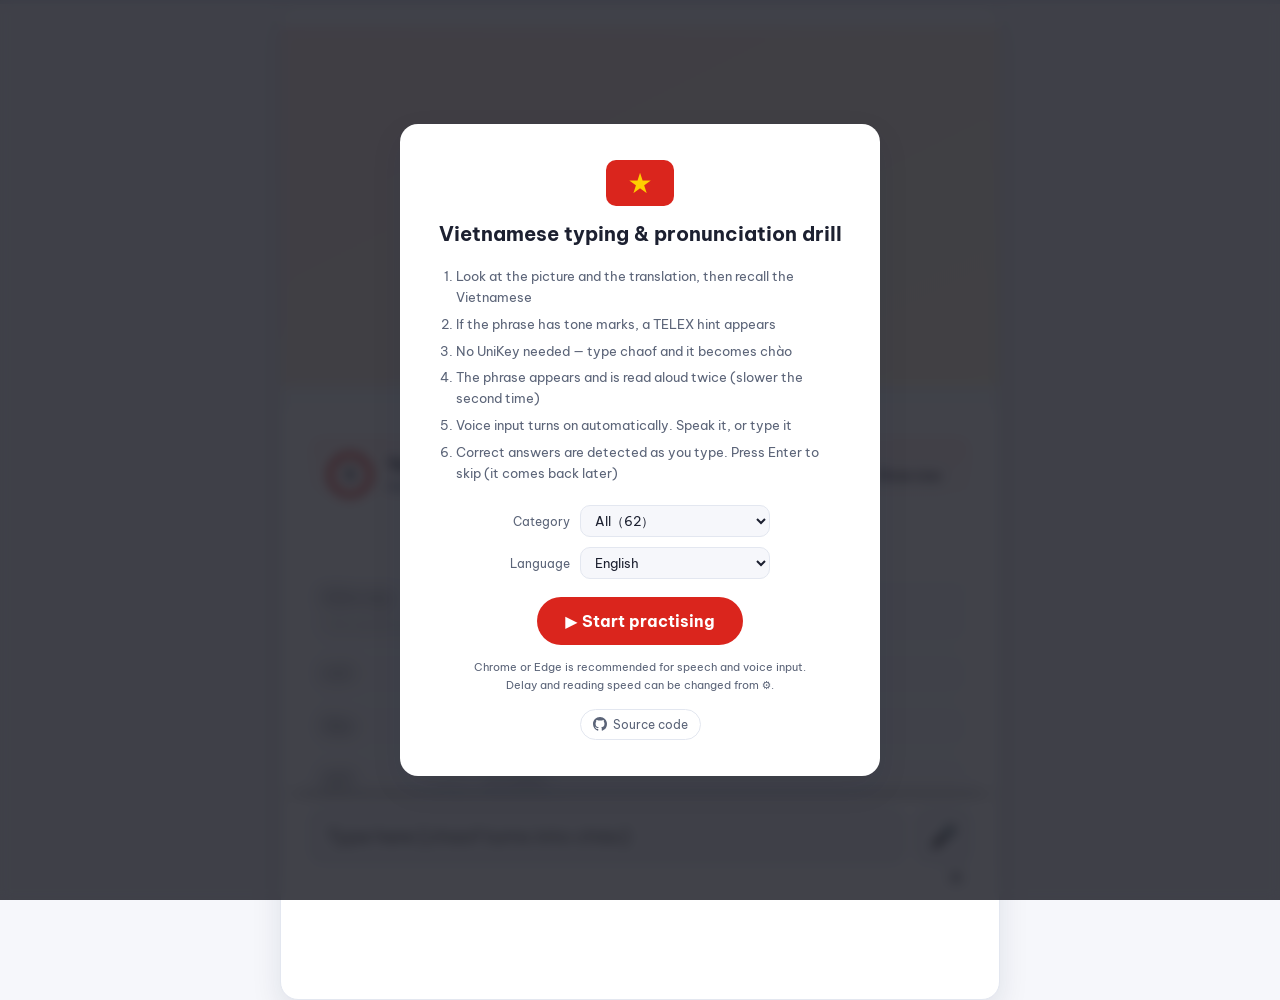
==== commit 268a5136: "起動画面のカテゴリ選択をプルダウンにする 設定ダイアログはプルダウンなのに起動画面だけチップで、見た目も操作も 揃っていなかった。カテゴリが増えるとチップが折り返して縦に伸びる問題も あるため、起動画" ====
--- a/index.html
+++ b/index.html
@@ -179,15 +179,16 @@
       <li data-i18n="step5">Voice input turns on automatically. Speak it, or type it</li>
       <li data-i18n="step6">Correct answers are detected as you type. Press Enter to skip (it comes back later)</li>
     </ol>
-    <div class="gate-cats">
-      <span class="gate-cats-label" data-i18n="setCategory">Category</span>
-      <div class="chips" id="gateCats"></div>
-    </div>
-
-    <label class="gate-lang">
-      <span data-i18n="setLang">Language</span>
-      <select id="gateLang"></select>
-    </label>
+    <div class="gate-picks">
+      <label class="gate-pick">
+        <span data-i18n="setCategory">Category</span>
+        <select id="gateCat"></select>
+      </label>
+      <label class="gate-pick">
+        <span data-i18n="setLang">Language</span>
+        <select id="gateLang"></select>
+      </label>
+    </div>
     <button class="primary-btn big" id="btnStart" data-i18n="start">▶ Start practising</button>
     <p class="gate-note"><span data-i18n="gateNote1">Chrome or Edge is recommended for speech and voice input.</span><br><span data-i18n="gateNote2">Delay and reading speed can be changed from ⚙️.</span></p>
     <a class="gate-source" href="https://github.com/GitHub30/vietnamese" target="_blank" rel="noopener noreferrer">
--- a/styles.css
+++ b/styles.css
@@ -139,7 +139,8 @@
 .phrase .mark-ng { display: inline-block; position: relative; color: var(--ng); }
 .phrase .mark-ng::after {
   content: attr(data-base);
-  position: absolute; left: 0; top: 0;
+  /* --mark-shift は字形のズレの実測値（app.js）。Đ のように中の D が右へずれる字だけ動かす */
+  position: absolute; left: var(--mark-shift, 0px); top: 0;
   color: var(--ok);
 }
 .phrase.correct { color: var(--ok); }
@@ -273,28 +274,17 @@
 }
 .gate-source:hover { color: var(--fg); border-color: var(--fg-dim); background: var(--bg); }
 .gate-source svg { flex: none; }
-/* カテゴリ選択（練習中は画面を占有しないよう起動画面に置く） */
-.gate-cats { margin: 0 0 16px; }
-.gate-cats-label {
-  display: block; font-size: 11px; letter-spacing: .08em; color: var(--fg-dim);
-  margin-bottom: 8px; text-transform: uppercase;
-}
-.gate-cats .chips { display: flex; flex-wrap: wrap; justify-content: center; gap: 8px; }
-.cat-chip {
-  border: 1px solid var(--line); background: transparent; color: var(--fg-dim);
-  padding: 6px 14px; border-radius: 999px; font-size: 13px; cursor: pointer;
-}
-.cat-chip:hover { border-color: var(--fg-dim); color: var(--fg); }
-.cat-chip.on { background: var(--accent); border-color: var(--accent); color: #fff; font-weight: 700; }
-.cat-chip .cat-count { opacity: .7; font-size: 11px; margin-inline-start: 5px; }
-
-.gate-lang {
-  display: flex; align-items: center; justify-content: center; gap: 8px;
-  font-size: 12px; color: var(--fg-dim); margin: 0 0 18px;
-}
-.gate-lang select {
+/* カテゴリと表示言語（練習中は画面を占有しないよう起動画面に置く）
+   ラベルと選択欄が縦にそろうよう、2列のグリッドに並べる */
+.gate-picks {
+  display: grid; grid-template-columns: auto auto; justify-content: center;
+  align-items: center; gap: 10px; margin: 0 0 18px;
+}
+.gate-pick { display: contents; }
+.gate-pick > span { font-size: 12px; color: var(--fg-dim); text-align: end; }
+.gate-picks select {
   padding: 6px 10px; border-radius: 10px; border: 1px solid var(--line);
-  background: var(--bg); color: var(--fg); font-size: 13px;
+  background: var(--bg); color: var(--fg); font-size: 13px; min-width: 190px;
 }
 
 /* ---------- 設定 ---------- */
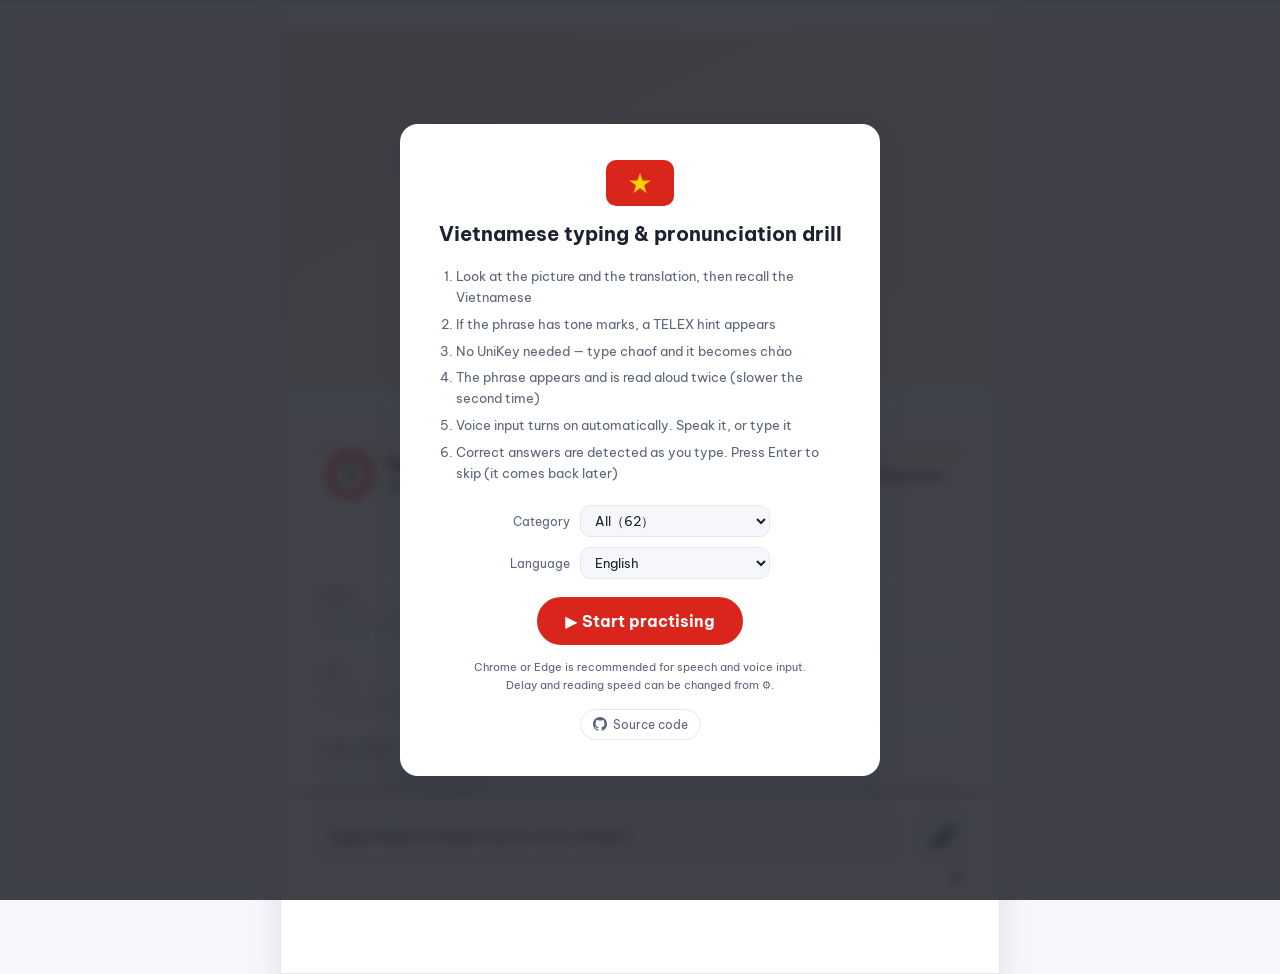
==== commit 9c3d0df0: "キーボードを出してもフレーズと訳が隠れないようにする スマホで入力を始めると、フレーズと訳が入力欄の裏に回り込んで見えなく なっていた。原因は2つ。  - viewport に interactive" ====
--- a/index.html
+++ b/index.html
@@ -2,7 +2,8 @@
 <html lang="en">
 <head>
 <meta charset="utf-8">
-<meta name="viewport" content="width=device-width, initial-scale=1">
+<!-- interactive-widget: キーボードが出たら画面（レイアウト）ごと縮めて、入力欄がキーボードの裏に回らないようにする -->
+<meta name="viewport" content="width=device-width, initial-scale=1, interactive-widget=resizes-content">
 <title>Tiếng Việt Drill — Vietnamese typing and pronunciation practice</title>
 <meta name="description" content="Free Vietnamese typing practice in the browser. Type TELEX without UniKey, get tone-mark hints, hear every phrase read aloud twice and check your pronunciation by voice. 20 everyday phrases with word-by-word breakdowns, in 11 languages.">
 <link rel="canonical" href="https://hocviet.vn/" id="canonical">
--- a/styles.css
+++ b/styles.css
@@ -83,7 +83,6 @@
   width: min(720px, 100%);
   background: var(--bg-2);
   border: 1px solid var(--line);
-  border-radius: var(--radius);
   box-shadow: var(--shadow);
   padding: var(--pad);
 }
@@ -95,11 +94,11 @@
 .art-img {
   display: block; width: 100%;
   aspect-ratio: 16 / 9;
-  /* 画面が低いときは、フレーズと訳が入力欄の裏に隠れないところまで縮める */
+  /* 画面が低いときは、フレーズと訳が入力欄の裏に隠れないところまで縮める。
+     --vv はキーボードを除いた実際の表示高さ（app.js が入れる） */
   max-height: max(160px, calc(100vh - 350px));
+  max-height: max(160px, calc(var(--vv, 100dvh) - 350px));
   object-fit: cover;
-  /* カード上端に接するので、角丸は枠線の内側に合わせる */
-  border-radius: calc(var(--radius) - 1px) calc(var(--radius) - 1px) 0 0;
   background: var(--bg);          /* 読み込み中・失敗時の下地 */
   animation: artin .35s ease;
 }
@@ -152,7 +151,6 @@
   position: sticky; bottom: 0; z-index: 15;
   margin: 18px calc(-1 * var(--pad)) calc(-1 * var(--pad));
   padding: 10px var(--pad);
-  border-radius: 0 0 var(--radius) var(--radius);
   background: var(--bg-2);
   box-shadow: 0 -12px 16px -12px rgba(0, 0, 0, .35);
 }
@@ -306,4 +304,16 @@
 @media (max-width: 560px) {
   .toasts { top: 12px; right: 12px; left: 12px; width: auto; }
   .word { grid-template-columns: 1fr; }
-}
+
+  /* 狭い画面では左右の余白を捨てて画面いっぱいに使う。画面端に接するので枠線も外す */
+  .stage { padding: 0; }
+  .card { border-inline: 0; }
+}
+
+/* キーボードが出て表示領域が低いとき（app.js が .short-view を付ける）。
+   画像より「フレーズと訳」を優先して、入力欄の裏に隠れないようにする */
+.short-view .art-img { max-height: max(70px, calc(var(--vv, 100dvh) - 300px)); }
+.short-view .art { margin-bottom: 10px; }
+.short-view .phrase-zone { min-height: 0; }
+.short-view .phrase { font-size: clamp(22px, 5.5vw, 30px); }
+.short-view .input-dock { margin-top: 10px; }
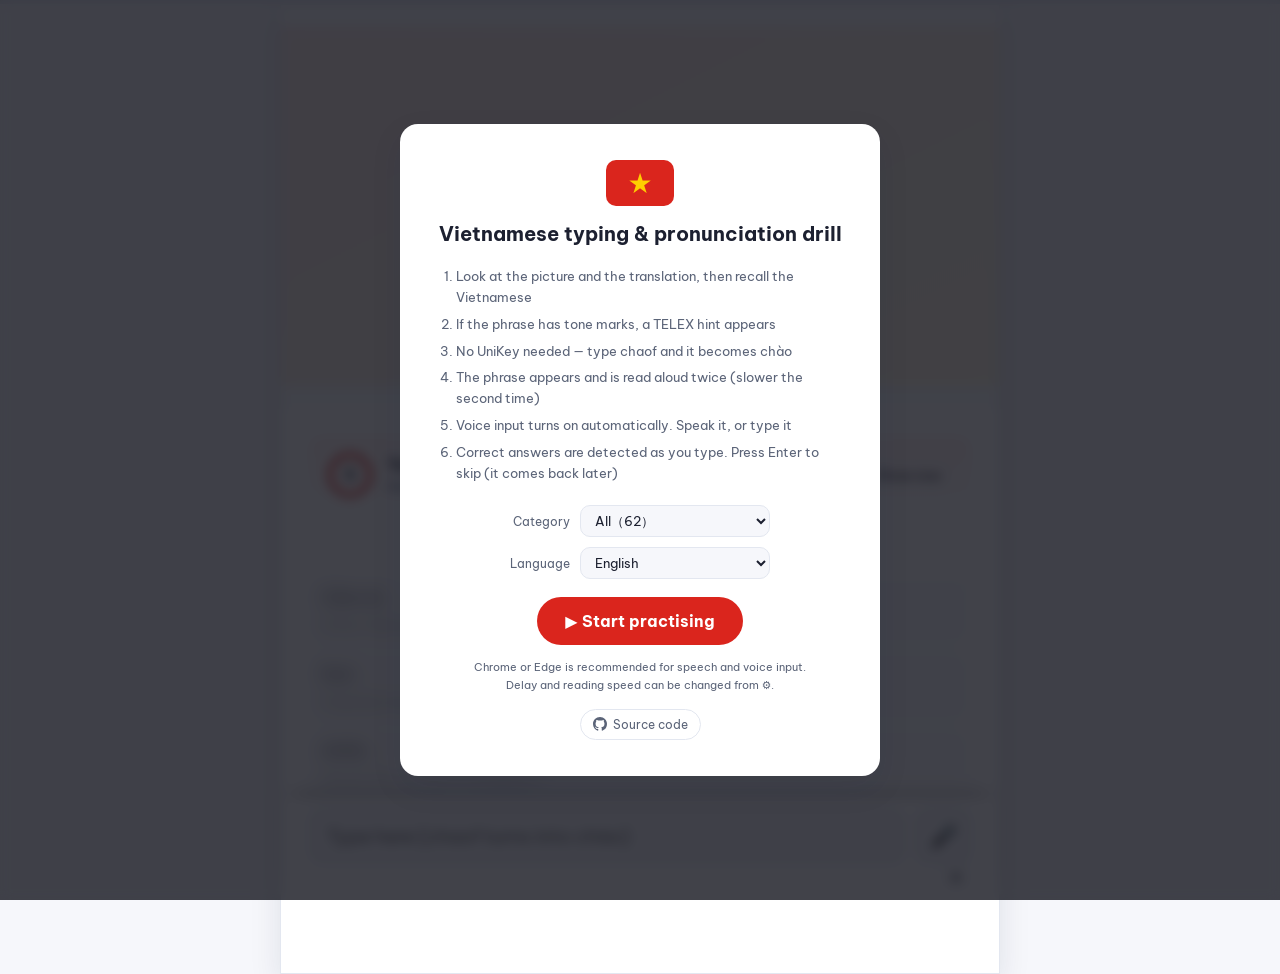
==== commit e5efb5dc: "OGP 画像にアプリのスクリーンショットを設定する SNS 共有時のカードに出す画像として ogp.png（1920x1080）を指定し、 Twitter カードも summary から summar" ====
--- a/index.html
+++ b/index.html
@@ -15,6 +15,12 @@
 <meta property="og:title" content="Tiếng Việt Drill — Vietnamese typing and pronunciation practice">
 <meta property="og:description" content="Type TELEX without UniKey, get tone-mark hints, hear each phrase twice and check your pronunciation by voice. 20 everyday phrases in 11 languages.">
 <meta property="og:url" content="https://hocviet.vn/" id="ogUrl">
+<!-- ImageKit は .png でも自動で JPEG に変換して配信するので og:image:type は image/jpeg -->
+<meta property="og:image" content="https://ik.imagekit.io/ww/ogp.png">
+<meta property="og:image:type" content="image/jpeg">
+<meta property="og:image:width" content="1920">
+<meta property="og:image:height" content="1080">
+<meta property="og:image:alt" content="Tiếng Việt Drill — a phrase card with illustration, translation and TELEX typing hints">
 <meta property="og:locale" content="en_US" id="ogLocale">
 <meta property="og:locale:alternate" content="es_ES">
 <meta property="og:locale:alternate" content="pt_BR">
@@ -26,9 +32,11 @@
 <meta property="og:locale:alternate" content="th_TH">
 <meta property="og:locale:alternate" content="ar_AR">
 <meta property="og:locale:alternate" content="zh_CN">
-<meta name="twitter:card" content="summary">
+<meta name="twitter:card" content="summary_large_image">
 <meta name="twitter:title" content="Tiếng Việt Drill — Vietnamese typing and pronunciation practice">
 <meta name="twitter:description" content="Type TELEX without UniKey, get tone-mark hints, hear each phrase twice and check your pronunciation by voice.">
+<meta name="twitter:image" content="https://ik.imagekit.io/ww/ogp.png">
+<meta name="twitter:image:alt" content="Tiếng Việt Drill — a phrase card with illustration, translation and TELEX typing hints">
 
 <link rel="alternate" hreflang="x-default" href="https://hocviet.vn/">
 <link rel="alternate" hreflang="en" href="https://hocviet.vn/?lang=en">
@@ -43,7 +51,10 @@
 <link rel="alternate" hreflang="ar" href="https://hocviet.vn/?lang=ar">
 <link rel="alternate" hreflang="zh" href="https://hocviet.vn/?lang=zh">
 
-<link rel="icon" href="data:image/svg+xml,<svg xmlns='http://www.w3.org/2000/svg' viewBox='0 0 100 100'><rect width='100' height='100' rx='18' fill='%23da251d'/><text x='50' y='72' font-size='72' text-anchor='middle' fill='%23ffcd00'>★</text></svg>">
+<!-- Google のファビコンはクロールできる URL でないと拾われない（data: URI は不可）ので実ファイルで置く -->
+<link rel="icon" href="/favicon.ico" sizes="16x16 32x32 48x48">
+<link rel="icon" type="image/svg+xml" href="/favicon.svg">
+<link rel="apple-touch-icon" href="/apple-touch-icon.png">
 <link rel="preconnect" href="https://fonts.googleapis.com">
 <link rel="preconnect" href="https://fonts.gstatic.com" crossorigin>
 <link rel="stylesheet" href="https://fonts.googleapis.com/css2?family=Be+Vietnam+Pro:wght@400;600;700&display=swap">
@@ -55,6 +66,7 @@
   "@type": "WebApplication",
   "name": "Tiếng Việt Drill",
   "url": "https://hocviet.vn/",
+  "image": "https://ik.imagekit.io/ww/ogp.png",
   "description": "Active-recall practice for Vietnamese phrases: TELEX input without UniKey, tone-mark hints, text-to-speech and voice input.",
   "applicationCategory": "EducationalApplication",
   "operatingSystem": "Any (web browser)",
